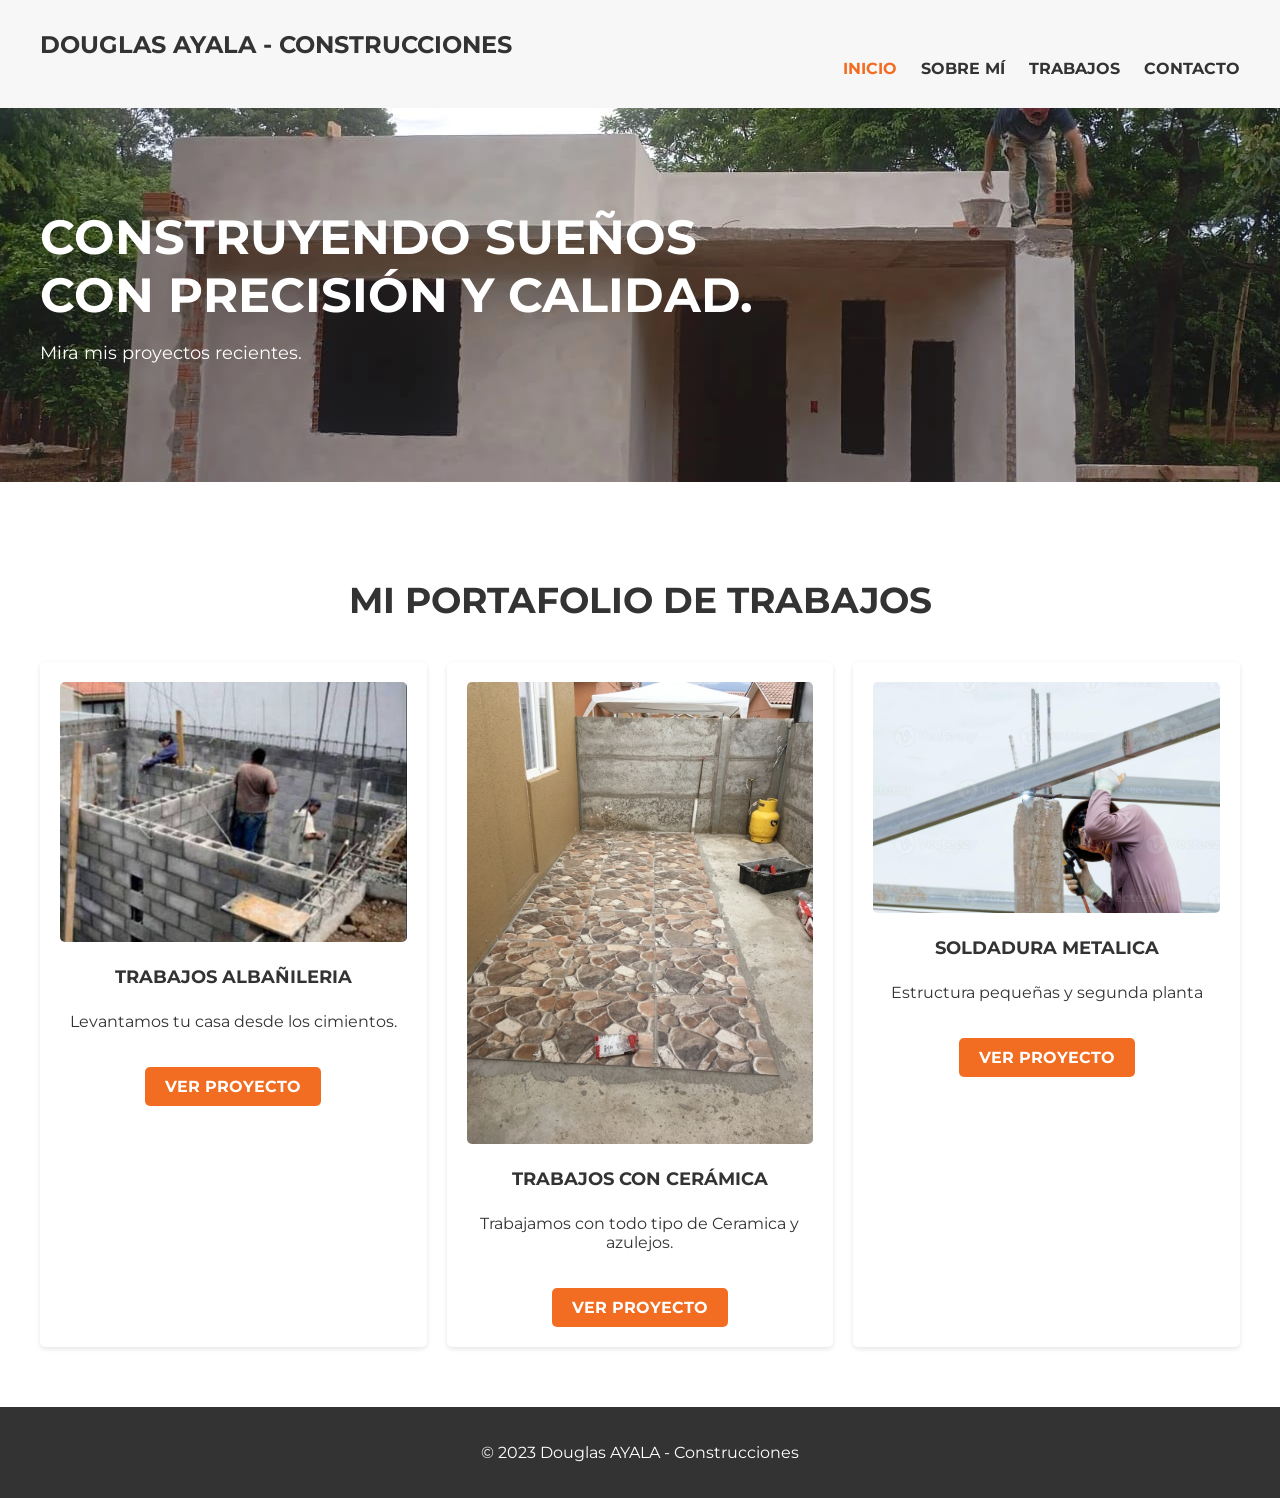
==== tt/index.html @ 4c603ce7 "Add files via upload" ====
<!DOCTYPE html>
<html lang="es">
<head>
    <meta charset="UTF-8">
    <meta name="viewport" content="width=device-width, initial-scale=1.0">
    <title> Douglas Ayalá - Construcciones</title>
    <link rel="stylesheet" href="style.css">
    <link href="https://fonts.googleapis.com/css2?family=Montserrat:wght@400;700&display=swap" rel="stylesheet">
</head>
<body>
    <header>
        <div class="container">
            <h1 class="logo">DOUGLAS AYALA - CONSTRUCCIONES</h1>
            <nav>
                <ul>
                    <li><a href="#" class="active">INICIO</a></li>
                    <li><a href="#">SOBRE MÍ</a></li>
                    <li><a href="#">TRABAJOS</a></li>
                    <li><a href="#">CONTACTO</a></li>
                </ul>
            </nav>
        </div>
    </header>

    <section class="hero">
        <div class="container">
            <div class="hero-content">
                <h2>CONSTRUYENDO SUEÑOS<br> CON PRECISIÓN Y CALIDAD.</h2>
                <p>Mira mis proyectos recientes.</p>
            </div>
        </div>
    </section>

    <section class="portfolio">
        <div class="container">
            <h3>MI PORTAFOLIO DE TRABAJOS</h3>
            <div class="portfolio-grid">
                <div class="portfolio-item">
                    <img src="imagenes/albañil.jpg" alt="Residencia Moderna">
                    <h4>TRABAJOS ALBAÑILERIA</h4>
                    <p>Levantamos tu casa desde los cimientos.</p>
                    <a href="#" class="btn">VER PROYECTO</a>
                </div>
                <div class="portfolio-item">
                    <img src="imagenes/azulejo.jpg" alt="Renovación de Oficinas">
                    <h4>TRABAJOS CON CERÁMICA</h4>
                    <p>Trabajamos con todo tipo de Ceramica y azulejos.</p>
                    <a href="#" class="btn">VER PROYECTO</a>
                </div>
                <div class="portfolio-item">
                    <img src="imagenes/soldadura.jpg" alt="Estructura de Madera">
                    <h4>SOLDADURA METALICA</h4>
                    <p>Estructura pequeñas y segunda planta</p>
                    <a href="#" class="btn">VER PROYECTO</a>
                </div>
            </div>
        </div>
    </section>

    <footer>
        <div class="container">
            <p>&copy; 2023 Douglas AYALA - Construcciones</p>
        </div>
    </footer>
</body>
</html>
---- tt/style.css ----
body {
    font-family: 'Montserrat', sans-serif;
    margin: 0;
    padding: 0;
    color: #333;
}

.container {
    max-width: 1200px;
    margin: 0 auto;
    padding: 0 20px;
}

header {
    background-color: #f7f7f7;
    padding: 30px 0;
}

.logo {
    font-weight: 700;
    margin: 0;
    font-size: 24px;
}

nav ul {
    margin: 0;
    padding: 0;
    list-style: none;
    text-align: right;
}

nav li {
    display: inline-block;
    margin-left: 20px;
}

nav a {
    text-decoration: none;
    color: #333;
    font-weight: 700;
}

nav a:hover,
nav a.active {
    color: #f26d21; /* Color naranja */
}

.hero {
    background-image: url('imagenes/casa.jpg'); /* Imagen de fondo local */
    background-size: cover;
    background-position: center;
    color: #fff;
    padding: 100px 0;
}

.hero-content h2 {
    font-weight: 700;
    font-size: 48px;
    margin: 0;
}

.hero-content p {
    font-size: 18px;
}

.portfolio {
    padding: 60px 0;
}

.portfolio h3 {
    text-align: center;
    font-weight: 700;
    font-size: 36px;
    margin-bottom: 40px;
}

.portfolio-grid {
    display: grid;
    grid-template-columns: repeat(auto-fit, minmax(300px, 1fr));
    grid-gap: 20px;
}

.portfolio-item {
    background-color: #fff;
    padding: 20px;
    border-radius: 5px;
    text-align: center;
    box-shadow: 0 2px 5px rgba(0, 0, 0, 0.1);
}

.portfolio-item img {
    max-width: 100%;
    height: auto;
    border-radius: 5px;
}

.portfolio-item h4 {
    font-weight: 700;
    font-size: 18px;
    margin-top: 20px;
}

.portfolio-item p {
    font-size: 16px;
}

.btn {
    display: inline-block;
    background-color: #f26d21; /* Color naranja */
    color: #fff;
    padding: 10px 20px;
    border-radius: 5px;
    text-decoration: none;
    font-weight: 700;
    margin-top: 20px;
}

footer {
    background-color: #333;
    color: #fff;
    padding: 20px 0;
    text-align: center;
}
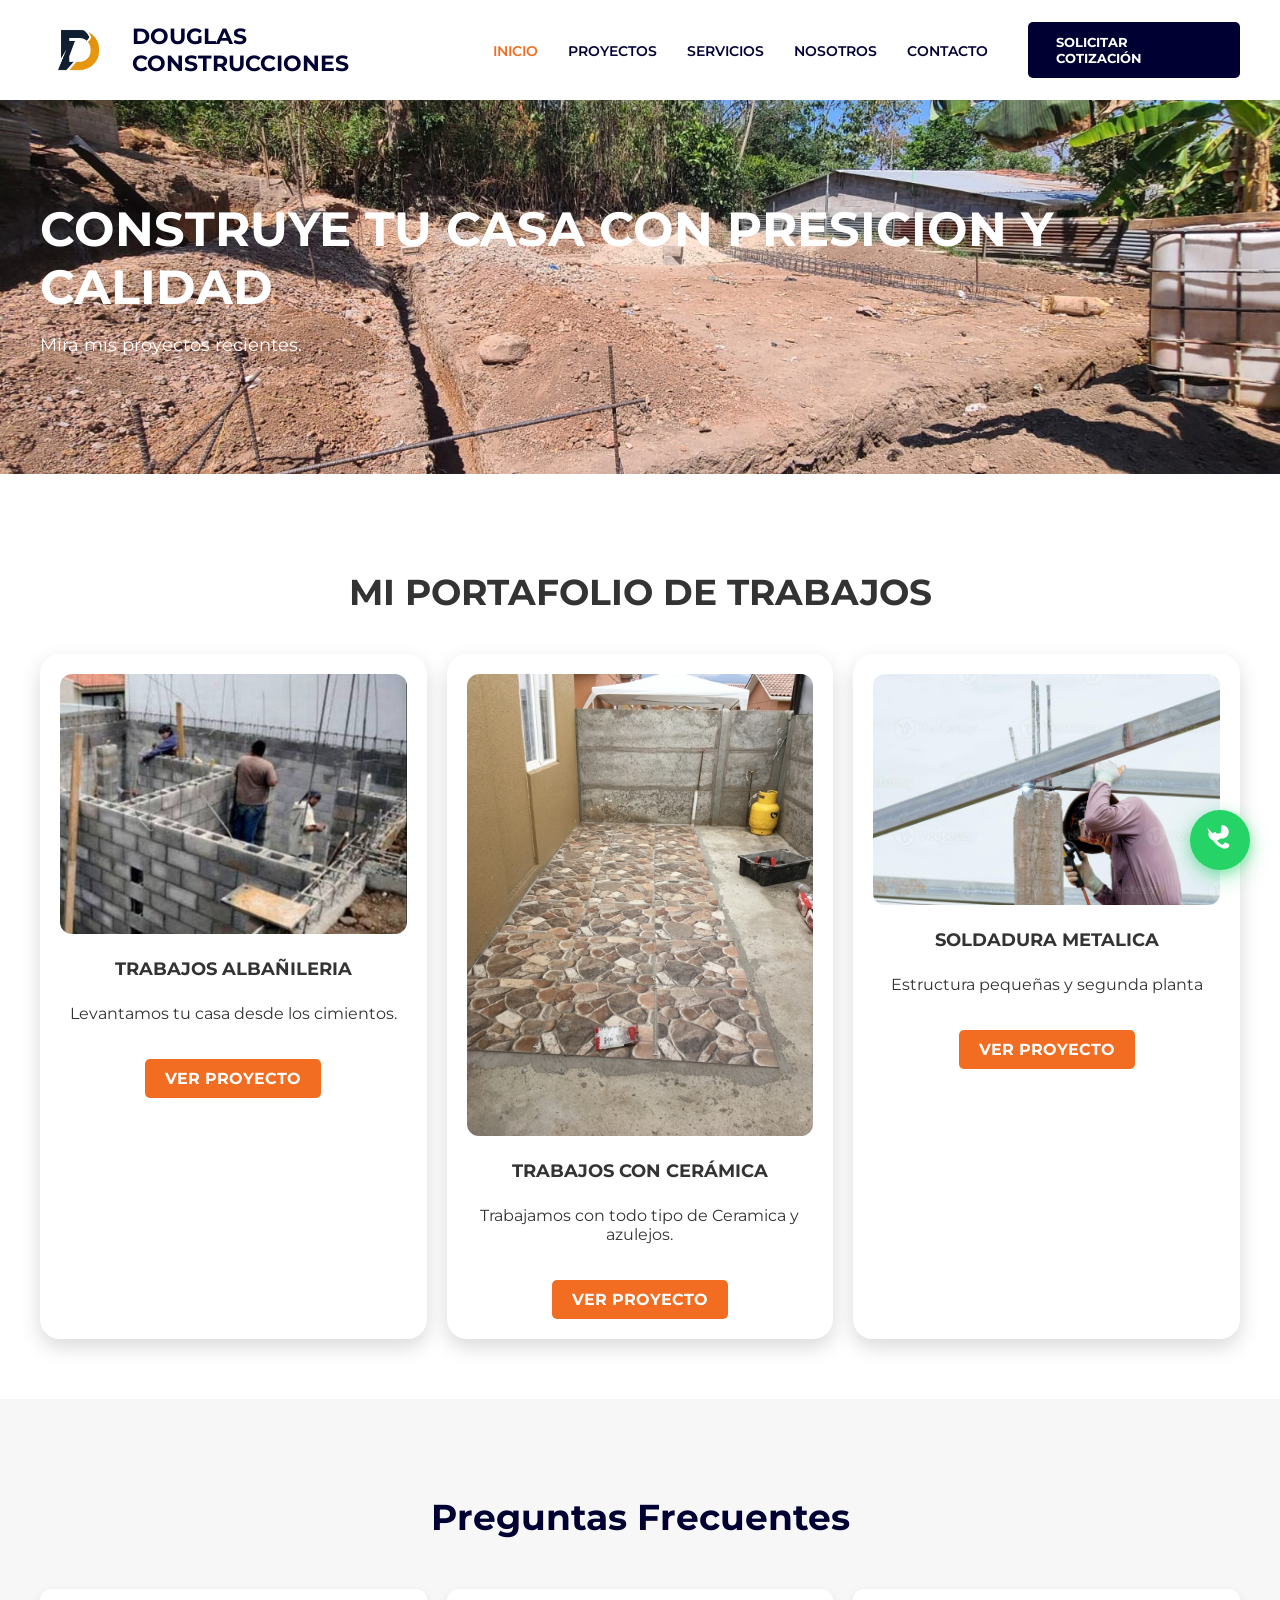
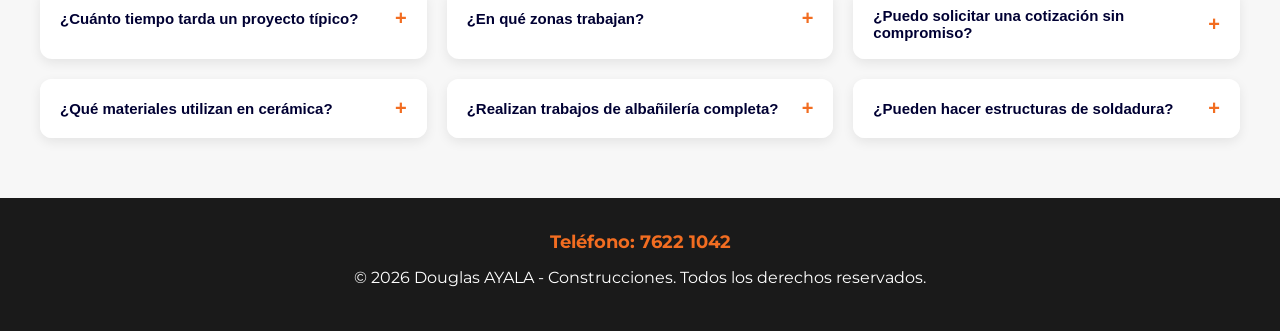
==== commit c92f0ae3: "Add files via upload" ====
--- a/tt/index.html
+++ b/tt/index.html
@@ -8,24 +8,36 @@
     <link href="https://fonts.googleapis.com/css2?family=Montserrat:wght@400;700&display=swap" rel="stylesheet">
 </head>
 <body>
+    <!-- Botón flotante de WhatsApp -->
+    <a href="https://wa.me/50376221042" class="whatsapp-btn" target="_blank" rel="noopener noreferrer" title="Contactanos por WhatsApp">
+        <svg xmlns="http://www.w3.org/2000/svg" viewBox="0 0 24 24" fill="#fff">
+            <path d="M17.472 14.382c-.297-.149-1.758-.867-2.03-.967-.272-.099-.471-.148-.67.15-.197.297-.767.966-.94 1.164-.173.199-.347.223-.644.075-.297-.15-1.255-.463-2.39-1.475-.883-.788-1.48-1.761-1.653-2.059-.173-.297-.018-.458.13-.606.134-.133.298-.347.446-.52.149-.174.198-.298.298-.497.099-.198.05-.371-.025-.52-.075-.149-.669-1.612-.916-2.207-.242-.579-.487-.5-.67-.51-.173-.008-.371-.01-.57-.01-.198 0-.52.074-.792.372-.272.297-1.04 1.016-1.04 2.479 0 1.462 1.065 2.875 1.213 3.074.149.198 2.096 3.2 5.076 4.487.709.306 1.262.489 1.694.625.712.227 1.36.195 1.871.118.571-.085 1.758-.719 2.006-1.413.248-.694.248-1.289.173-1.413-.074-.124-.272-.198-.57-.347m-5.421-7.403h-.004a9.87 9.87 0 00-4.255.949l-.305.149L2.967 3.23l.961 2.867c-.16.463-.251.822-.251 1.335 0 2.619 2.134 4.753 4.753 4.753 1.27 0 2.46-.505 3.355-1.346l.215-.184.822.041c1.285.067 2.502-.365 3.414-1.217.91-.85 1.414-2.04 1.414-3.304 0-2.619-2.134-4.753-4.753-4.753z"/>
+        </svg>
+    </a>
+
     <header>
         <div class="container">
-            <h1 class="logo">DOUGLAS AYALA - CONSTRUCCIONES</h1>
+            <div class="logo-section">
+                <img src="imagenes/Logo D.png" alt="Douglas Ayala Logo" class="logo-img">
+                <h1 class="logo-text">DOUGLAS CONSTRUCCIONES</h1>
+            </div>
             <nav>
                 <ul>
                     <li><a href="#" class="active">INICIO</a></li>
-                    <li><a href="#">SOBRE MÍ</a></li>
-                    <li><a href="#">TRABAJOS</a></li>
+                    <li><a href="#">PROYECTOS</a></li>
+                    <li><a href="#">SERVICIOS</a></li>
+                    <li><a href="#">NOSOTROS</a></li>
                     <li><a href="#">CONTACTO</a></li>
                 </ul>
             </nav>
+            <a href="#" class="btn-cotizacion">SOLICITAR COTIZACIÓN</a>
         </div>
     </header>
 
     <section class="hero">
         <div class="container">
             <div class="hero-content">
-                <h2>CONSTRUYENDO SUEÑOS<br> CON PRECISIÓN Y CALIDAD.</h2>
+                <h2>CONSTRUYE TU CASA CON PRESICION Y CALIDAD</h2>
                 <p>Mira mis proyectos recientes.</p>
             </div>
         </div>
@@ -39,19 +51,90 @@
                     <img src="imagenes/albañil.jpg" alt="Residencia Moderna">
                     <h4>TRABAJOS ALBAÑILERIA</h4>
                     <p>Levantamos tu casa desde los cimientos.</p>
-                    <a href="#" class="btn">VER PROYECTO</a>
+                    <a href="#" class="btn show-more" data-project="Albañilería">VER PROYECTO</a>
                 </div>
                 <div class="portfolio-item">
                     <img src="imagenes/azulejo.jpg" alt="Renovación de Oficinas">
                     <h4>TRABAJOS CON CERÁMICA</h4>
                     <p>Trabajamos con todo tipo de Ceramica y azulejos.</p>
-                    <a href="#" class="btn">VER PROYECTO</a>
+                    <a href="#" class="btn show-more" data-project="Cerámica">VER PROYECTO</a>
                 </div>
                 <div class="portfolio-item">
                     <img src="imagenes/soldadura.jpg" alt="Estructura de Madera">
                     <h4>SOLDADURA METALICA</h4>
                     <p>Estructura pequeñas y segunda planta</p>
-                    <a href="#" class="btn">VER PROYECTO</a>
+                    <a href="#" class="btn show-more" data-project="Soldadura">VER PROYECTO</a>
+                </div>
+            </div>
+        </div>
+    </section>
+
+    <section class="project-details" id="project-details" style="display:none;">
+        <div class="container">
+            <h3 id="project-details-title">Detalle del proyecto</h3>
+            <p id="project-details-text">Estás viendo los trabajos relacionados con este proyecto.</p>
+            <div class="portfolio-grid" id="project-details-grid">
+                <!-- Las 6 subfichas se llenarán dinámicamente desde JS -->
+            </div>
+        </div>
+    </section>
+
+    <section class="faq">
+        <div class="container">
+            <h3>Preguntas Frecuentes</h3>
+            <div class="faq-grid">
+                <div class="faq-item">
+                    <button class="faq-question">¿Cuánto tiempo tarda un proyecto típico?
+                        <span class="faq-icon">+</span>
+                    </button>
+                    <div class="faq-answer">
+                        <p>El tiempo depende de la complejidad del proyecto. Proyectos pequeños pueden tomar 2-4 semanas, mientras que proyectos más complejos pueden extenderse de 2-3 meses. Nos adaptamos a tu cronograma.</p>
+                    </div>
+                </div>
+
+                <div class="faq-item">
+                    <button class="faq-question">¿En qué zonas trabajan?
+                        <span class="faq-icon">+</span>
+                    </button>
+                    <div class="faq-answer">
+                        <p>Nos movemos en los departamentos de San Salvador, Santa Ana y La Libertad. Realizamos visitas de evaluación en toda la zona para brindarte un excelente servicio. Contáctanos para consultar disponibilidad en tu área específica.</p>
+                    </div>
+                </div>
+
+                <div class="faq-item">
+                    <button class="faq-question">¿Puedo solicitar una cotización sin compromiso?
+                        <span class="faq-icon">+</span>
+                    </button>
+                    <div class="faq-answer">
+                        <p>Absolutamente. Realizamos visitas gratis de evaluación y cotización. Contáctanos al 7622 1042 o usa el botón "SOLICITAR COTIZACIÓN" para que podamos asesorarte sin ningún costo.</p>
+                    </div>
+                </div>
+
+                <div class="faq-item">
+                    <button class="faq-question">¿Qué materiales utilizan en cerámica?
+                        <span class="faq-icon">+</span>
+                    </button>
+                    <div class="faq-answer">
+                        <p>Trabajamos con cerámicas y azulejos de primera calidad de marcas reconocidas. Contamos con variedades en acabados: mate, brillante, rústico, moderno y más opciones según tu preferencia.</p>
+                    </div>
+                </div>
+
+                <div class="faq-item">
+                    <button class="faq-question">¿Realizan trabajos de albañilería completa?
+                        <span class="faq-icon">+</span>
+                    </button>
+                    <div class="faq-answer">
+                        <p>Sí. Desde cimientos, levantamiento de muros, impermeabilización, revoque hasta acabados finales. Nos especializamos en construcción de viviendas nuevas y ampliaciones.</p>
+                    </div>
+                </div>
+
+                <div class="faq-item">
+                    <button class="faq-question">¿Pueden hacer estructuras de soldadura?
+                        <span class="faq-icon">+</span>
+                    </button>
+                    <div class="faq-answer">
+                        <p>Sí, realizamos estructuras metálicas soldadas para segundas plantas, cubiertas, escaleras y refuerzos estructurales. Todos nuestros trabajos cumplen normas de seguridad técnica.</p>
+                    </div>
                 </div>
             </div>
         </div>
@@ -59,8 +142,100 @@
 
     <footer>
         <div class="container">
-            <p>&copy; 2023 Douglas AYALA - Construcciones</p>
+            <p class="phone">Teléfono: 7622 1042</p>
+            <p>&copy; 2026 Douglas AYALA - Construcciones. Todos los derechos reservados.</p>
         </div>
     </footer>
+
+    <script>
+        const buttons = document.querySelectorAll('.show-more');
+        const detailsSection = document.getElementById('project-details');
+        const title = document.getElementById('project-details-title');
+        const text = document.getElementById('project-details-text');
+        const grid = document.getElementById('project-details-grid');
+
+        const projectData = {
+            'Albañilería': [
+                {src:'imagenes/cimientos.jpg', title:'Cimiento fuerte', desc:'Base construida para larga duración'},
+                {src:'imagenes/alba2.jpg', title:'Levantando paredes', desc:'Bloques y estructura nivelada'},
+                {src:'imagenes/alba3.jpg', title:'Impermeabilización', desc:'Protección contra humedad'},
+                {src:'imagenes/alba4.jpg', title:'Revoque y acabado', desc:'Pulido y preparación final'},
+                {src:'imagenes/alba5.jpg', title:'Estructura completa', desc:'Pisos y techos listos'},
+                {src:'imagenes/alba6.jpg', title:'Entrega final', desc:'Proyecto culminado con éxito'}
+            ],
+            'Cerámica': [
+                {src:'imagenes/ceramica 1.jpg', title:'Preparación del piso', desc:'Base limpia lista para la instalación de cerámica'},
+                {src:'imagenes/ceramica 2.jpg', title:'Colocación de cerámica', desc:'Azulejos profesionalmente nivelados y alineados'},
+                {src:'imagenes/ceramica 3.jpg', title:'Acabados y detalles', desc:'Remates finales en paredes y ventilación'},
+                {src:'imagenes/patio 1.jpg', title:'Instalación en curso', desc:'Fijación precisa de baldosas y preparación para la lechada.'},
+                {src:'imagenes/patio 2.jpg', title:'Área amplia finalizada', desc:'Espacio completo con acabado impecable'},
+                {src:'imagenes/patio 3.jpg', title:'Revisión final y limpieza', desc:'Control de calidad en cada detalle'}
+            ],
+            'Soldadura': [
+                {src:'imagenes/sold1.jpg', title:'Estructura metálica', desc:'Montaje base resistente'},
+                {src:'imagenes/sold2.jpg', title:'Puntos de soldadura', desc:'Uniones fuertes y seguras'},
+                {src:'imagenes/sold3.jpg', title:'Pulido de soldadura', desc:'Terminación profesional'},
+                {src:'imagenes/sold4.jpg', title:'Prueba de tensión', desc:'Verificación técnica de seguridad'},
+                {src:'imagenes/sold5.jpg', title:'Montaje final', desc:'Instalación de estructuras complementarias'},
+                {src:'imagenes/sold6.jpg', title:'Proyecto listo', desc:'Entrega con garantía'}
+            ]
+        };
+
+        const projectDescriptions = {
+            'Albañilería': 'Desde la preparación de cimientos hasta la entrega final, cada paso es cuidadosamente ejecutado con experiencia y precisión. Vea cómo transformamos sus sueños en estructuras sólidas.',
+            'Cerámica': 'Trabajamos con materiales de primera calidad y técnicas profesionales. Desde la preparación hasta los detalles finales, cada proyecto brilla por su acabado impecable.',
+            'Soldadura': 'Estructuras metálicas resistentes y confiables. Utilizamos las más altas normas de seguridad y calidad en cada soldadura para garantizar durabilidad.'
+        };
+
+        function renderProject(project) {
+            const items = projectData[project] || [];
+            grid.innerHTML = '';
+
+            if (!items.length) {
+                text.textContent = 'No hay imágenes asignadas a este proyecto aún, puedes agregarlas manualmente.';
+                return;
+            }
+
+            items.forEach((item, idx) => {
+                const card = document.createElement('div');
+                card.className = 'project-subitem';
+                card.innerHTML = `
+                    <img src="${item.src}" alt="${project} ${idx + 1}">
+                    <h4>${item.title}</h4>
+                    <p>${item.desc}</p>
+                `;
+                grid.appendChild(card);
+            });
+        }
+
+        buttons.forEach(btn => {
+            btn.addEventListener('click', function(event) {
+                event.preventDefault();
+                
+                // Si ya está abierto, lo cierra
+                if (detailsSection.style.display === 'block') {
+                    detailsSection.style.display = 'none';
+                    return;
+                }
+                
+                // Si está cerrado, lo abre
+                const project = this.dataset.project || 'Proyecto';
+                title.textContent = `${project} - Galería de imágenes`;
+                text.textContent = projectDescriptions[project] || 'Galería de proyectos.';
+                renderProject(project);
+                detailsSection.style.display = 'block';
+                detailsSection.scrollIntoView({ behavior: 'smooth' });
+            });
+        });
+
+        // FAQ Accordion
+        const faqQuestions = document.querySelectorAll('.faq-question');
+        faqQuestions.forEach(question => {
+            question.addEventListener('click', function() {
+                const faqItem = this.parentElement;
+                faqItem.classList.toggle('active');
+            });
+        });
+    </script>
 </body>
 </html>
--- a/tt/style.css
+++ b/tt/style.css
@@ -12,41 +12,148 @@
 }
 
 header {
-    background-color: #f7f7f7;
-    padding: 30px 0;
-}
-
-.logo {
-    font-weight: 700;
-    margin: 0;
-    font-size: 24px;
+    background-color: #fff;
+    padding: 20px 0;
+    box-shadow: 0 2px 10px rgba(0, 0, 0, 0.1);
+}
+
+header .container {
+    display: flex;
+    align-items: center;
+    justify-content: space-between;
+}
+
+.logo-section {
+    display: flex;
+    align-items: center;
+    gap: 15px;
+}
+
+.logo-img {
+    height: 60px;
+    width: auto;
+}
+
+.logo-text {
+    font-weight: 700;
+    margin: 0;
+    font-size: 22px;
+    color: #000033;
+}
+
+nav {
+    flex: 1;
+    margin: 0 40px;
 }
 
 nav ul {
     margin: 0;
     padding: 0;
     list-style: none;
-    text-align: right;
+    display: flex;
+    gap: 30px;
 }
 
 nav li {
     display: inline-block;
-    margin-left: 20px;
 }
 
 nav a {
     text-decoration: none;
-    color: #333;
-    font-weight: 700;
+    color: #000033;
+    font-weight: 600;
+    font-size: 14px;
+    transition: color 0.3s ease;
 }
 
 nav a:hover,
 nav a.active {
-    color: #f26d21; /* Color naranja */
+    color: #f26d21;
+}
+
+.btn-cotizacion {
+    background-color: #000033;
+    color: #fff;
+    padding: 12px 28px;
+    border-radius: 5px;
+    text-decoration: none;
+    font-weight: 700;
+    font-size: 13px;
+    transition: background-color 0.3s ease, box-shadow 0.3s ease;
+    display: inline-block;
+}
+
+.btn-cotizacion:hover {
+    background-color: #f26d21;
+    box-shadow: 0 4px 12px rgba(242, 109, 33, 0.3);
+}
+
+@media (max-width: 900px) {
+    header .container {
+        flex-wrap: wrap;
+        gap: 10px;
+    }
+
+    nav {
+        margin: 0;
+        width: 100%;
+    }
+
+    nav ul {
+        justify-content: center;
+        flex-wrap: wrap;
+        gap: 12px;
+    }
+
+    .logo-section {
+        width: 100%;
+        justify-content: center;
+    }
+
+    .btn-cotizacion {
+        width: 100%;
+        text-align: center;
+        padding: 10px 0;
+        font-size: 14px;
+    }
+}
+
+@media (max-width: 600px) {
+    header {
+        padding: 12px 0;
+    }
+
+    .logo-img {
+        height: 48px;
+    }
+
+    .logo-text {
+        font-size: 18px;
+    }
+
+    nav ul {
+        gap: 10px;
+    }
+
+    nav a {
+        font-size: 13px;
+    }
+
+    .portfolio-grid, .project-details .portfolio-grid {
+        grid-template-columns: 1fr;
+    }
+
+    .hero-content h2 {
+        font-size: 32px;
+    }
+
+    .hero-content p {
+        font-size: 16px;
+    }
 }
 
 .hero {
-    background-image: url('imagenes/casa.jpg'); /* Imagen de fondo local */
+    background-image: url('imagenes/cimientos.jpg');
     background-size: cover;
     background-position: center;
     color: #fff;
@@ -83,15 +190,70 @@
 .portfolio-item {
     background-color: #fff;
     padding: 20px;
-    border-radius: 5px;
-    text-align: center;
-    box-shadow: 0 2px 5px rgba(0, 0, 0, 0.1);
+    border-radius: 20px; /* Esquinas más curvas */
+    text-align: center;
+    box-shadow: 0 8px 20px rgba(0, 0, 0, 0.15); /* Sombra más pronunciada */
+    transition: transform 0.2s ease, box-shadow 0.2s ease;
+}
+
+.portfolio-item:hover {
+    transform: translateY(-6px);
+    box-shadow: 0 14px 25px rgba(0, 0, 0, 0.25);
 }
 
 .portfolio-item img {
     max-width: 100%;
     height: auto;
-    border-radius: 5px;
+    border-radius: 12px;
+}
+
+.project-details {
+    background: #f7f7f7;
+    padding: 40px 0;
+    margin-top: 40px;
+    border-radius: 20px;
+}
+
+.project-details h3 {
+    text-align: center;
+    margin-bottom: 10px;
+}
+
+.project-details p {
+    text-align: center;
+    margin-bottom: 30px;
+}
+
+.project-subitem {
+    background: #fff;
+    border-radius: 20px;
+    padding: 15px;
+    box-shadow: 0 6px 18px rgba(0,0,0,0.12);
+    text-align: center;
+    transition: transform 0.2s ease, box-shadow 0.2s ease;
+}
+
+.project-subitem:hover {
+    transform: translateY(-6px);
+    box-shadow: 0 14px 28px rgba(0,0,0,0.2);
+}
+
+.project-subitem img {
+    width: 100%;
+    height: auto;
+    border-radius: 12px;
+    margin-bottom: 10px;
+}
+
+.project-subitem h4 {
+    margin: 10px 0 5px;
+    font-size: 16px;
+}
+
+.project-subitem p {
+    margin: 0;
+    font-size: 14px;
+    color: #666;
 }
 
 .portfolio-item h4 {
@@ -116,8 +278,136 @@
 }
 
 footer {
-    background-color: #333;
+    background-color: #1a1a1a;
     color: #fff;
-    padding: 20px 0;
-    text-align: center;
+    padding: 30px 0 40px; /* más altura del fondo */
+    text-align: center;
+}
+
+.faq {
+    padding: 60px 0;
+    background-color: #f7f7f7;
+}
+
+.faq h3 {
+    text-align: center;
+    font-weight: 700;
+    font-size: 36px;
+    margin-bottom: 50px;
+    color: #000033;
+}
+
+.faq-grid {
+    display: grid;
+    grid-template-columns: repeat(auto-fit, minmax(300px, 1fr));
+    gap: 20px;
+}
+
+.faq-item {
+    background: #fff;
+    border-radius: 12px;
+    box-shadow: 0 4px 12px rgba(0, 0, 0, 0.08);
+    overflow: hidden;
+}
+
+.faq-question {
+    width: 100%;
+    padding: 18px 20px;
+    border: none;
+    background-color: #fff;
+    text-align: left;
+    font-weight: 600;
+    font-size: 15px;
+    color: #000033;
+    cursor: pointer;
+    display: flex;
+    justify-content: space-between;
+    align-items: center;
+    transition: background-color 0.3s ease;
+}
+
+.faq-question:hover {
+    background-color: #f0f0f0;
+}
+
+.faq-icon {
+    font-size: 20px;
+    font-weight: bold;
+    color: #f26d21;
+    transition: transform 0.3s ease;
+}
+
+.faq-item.active .faq-icon {
+    transform: rotate(45deg);
+}
+
+.faq-answer {
+    max-height: 0;
+    overflow: hidden;
+    transition: max-height 0.3s ease;
+}
+
+.faq-item.active .faq-answer {
+    max-height: 500px;
+}
+
+.faq-answer p {
+    padding: 0 20px 20px;
+    margin: 0;
+    font-size: 14px;
+    color: #666;
+    line-height: 1.6;
+}
+
+.whatsapp-btn {
+    position: fixed;
+    bottom: 30px;
+    right: 30px;
+    width: 60px;
+    height: 60px;
+    background-color: #25d366;
+    border-radius: 50%;
+    display: flex;
+    align-items: center;
+    justify-content: center;
+    box-shadow: 0 4px 12px rgba(37, 211, 102, 0.4), 0 8px 24px rgba(37, 211, 102, 0.3);
+    z-index: 999;
+    transition: transform 0.3s ease, box-shadow 0.3s ease;
+    text-decoration: none;
+}
+
+.whatsapp-btn:hover {
+    transform: scale(1.1);
+    box-shadow: 0 6px 20px rgba(37, 211, 102, 0.6), 0 12px 32px rgba(37, 211, 102, 0.5);
+}
+
+.whatsapp-btn svg {
+    width: 35px;
+    height: 35px;
+}
+
+@media (max-width: 600px) {
+    .whatsapp-btn {
+        bottom: 20px;
+        right: 20px;
+        width: 50px;
+        height: 50px;
+    }
+
+    .whatsapp-btn svg {
+        width: 26px;
+        height: 26px;
+    }
+}
+
+footer .phone {
+    font-size: 18px;
+    font-weight: 700;
+    margin: 0 0 8px;
+    color: #f26d21;
+}
+
+footer p {
+    margin: 0;
+    line-height: 1.6;
 }
